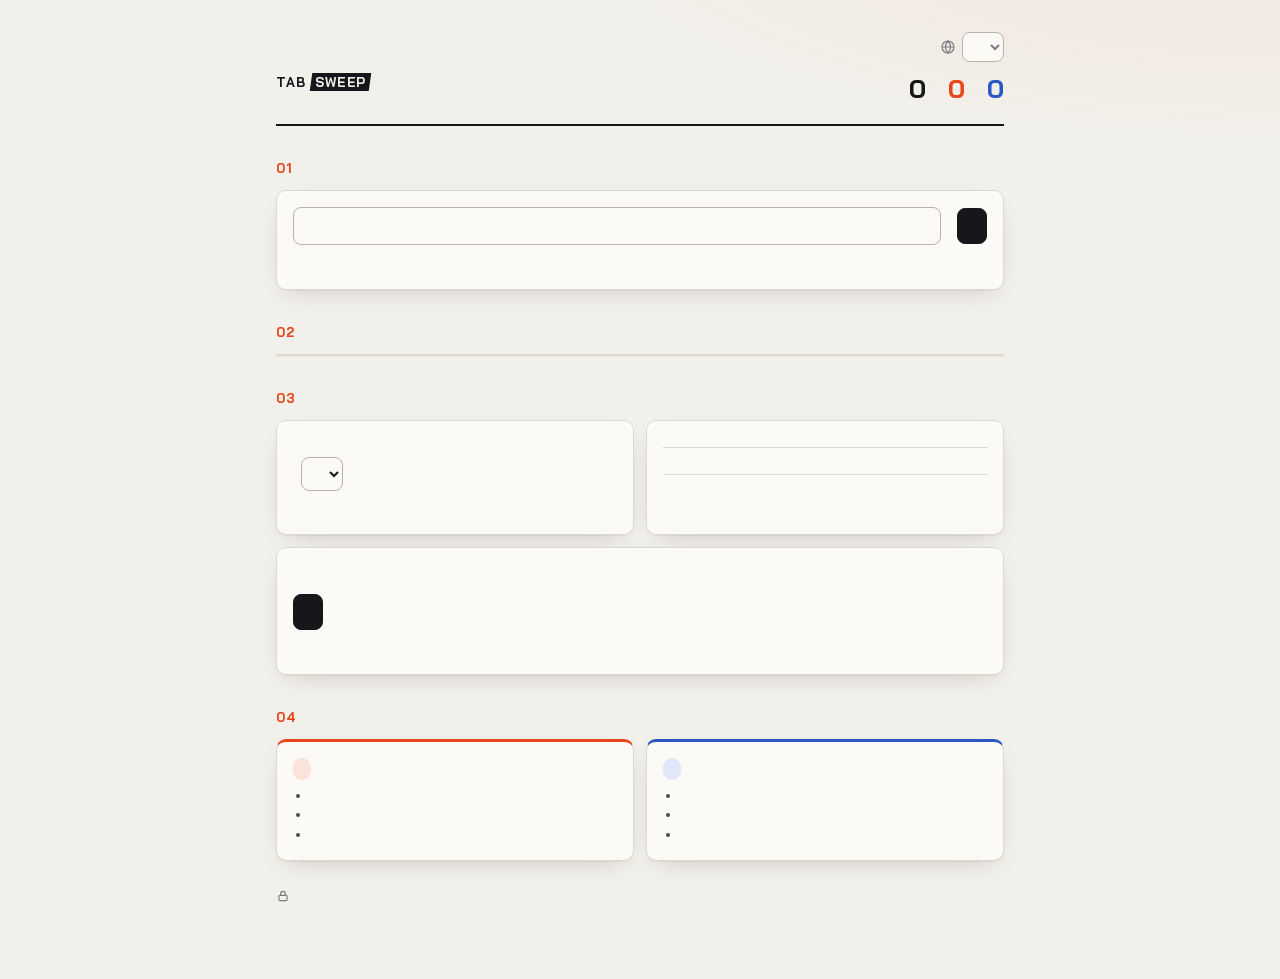
==== options.html @ 42a721d5 "TabSweep 1.2.0: site history cleaner for Microsoft Edge Deletes browser history for user-listed site" ====
<!doctype html>
<html lang="en">
<head>
  <meta charset="utf-8">
  <meta name="viewport" content="width=device-width, initial-scale=1">
  <title data-i18n="optionsTitle">TabSweep</title>
  <link rel="stylesheet" href="styles.css">
</head>
<body class="options">
  <div class="wrap">
    <header class="masthead rise">
      <div>
        <p class="wordmark"><span>Tab</span><span class="redact">Sweep</span></p>
        <h1 data-i18n="headline"></h1>
      </div>
      <div class="masthead-side">
        <label class="lang-pick">
          <svg viewBox="0 0 24 24" fill="none" stroke="currentColor" stroke-width="1.8" aria-hidden="true"><circle cx="12" cy="12" r="9"/><path d="M3 12h18M12 3c2.5 2.6 3.8 5.6 3.8 9s-1.3 6.4-3.8 9c-2.5-2.6-3.8-5.6-3.8-9S9.5 5.6 12 3z"/></svg>
          <select id="lang" class="select" data-i18n-attr="aria-label:langLabel"></select>
        </label>
        <div class="stats" data-i18n-attr="aria-label:statsLabel">
          <div class="stat"><b id="statAll">0</b><span data-i18n="statAll"></span></div>
          <div class="stat visit"><b id="statVisit">0</b><span data-i18n="statVisit"></span></div>
          <div class="stat close"><b id="statClose">0</b><span data-i18n="statClose"></span></div>
        </div>
      </div>
    </header>

    <section class="section rise">
      <h2 class="section-title"><span class="num">01</span> <span data-i18n="secAdd"></span></h2>
      <form id="addForm" class="panel add-form" novalidate>
        <div class="add-row">
          <input id="domain" class="input" spellcheck="false" autocomplete="off" aria-label="Domain" data-i18n-attr="placeholder:domainPlaceholder">
          <div id="addSeg"></div>
          <button type="submit" class="btn btn-ink" data-i18n="add"></button>
        </div>
        <div id="hint" class="hint" aria-live="polite"></div>
      </form>
    </section>

    <section class="section rise">
      <h2 class="section-title"><span class="num">02</span> <span data-i18n="secList"></span></h2>
      <div class="panel">
        <div id="toolbar" class="toolbar" hidden>
          <input id="filter" class="input" spellcheck="false" data-i18n-attr="placeholder:filterPlaceholder;aria-label:filterPlaceholder">
        </div>
        <ul id="list" class="list"></ul>
      </div>
    </section>

    <section class="section rise">
      <h2 class="section-title"><span class="num">03</span> <span data-i18n="secBehavior"></span></h2>
      <div class="settings-grid">
        <div class="panel setting">
          <h3 data-i18n="autoSweepTitle"></h3>
          <p data-i18n="autoSweepDesc"></p>
          <div class="row">
            <span data-i18n="every"></span>
            <select id="interval" class="select" data-i18n-attr="aria-label:intervalAria"></select>
          </div>
          <div id="intervalMsg" class="msg"></div>
        </div>
        <div class="panel setting">
          <h3 data-i18n="notifyTitle"></h3>
          <label class="toggle-row" for="showBadge">
            <span>
              <b data-i18n="badgeLabel"></b>
              <small data-i18n="badgeDesc"></small>
            </span>
            <span id="showBadgeSlot"></span>
          </label>
          <label class="toggle-row" for="notify">
            <span>
              <b data-i18n="popupLabel"></b>
              <small data-i18n="popupDesc"></small>
            </span>
            <span id="notifySlot"></span>
          </label>
          <div class="row">
            <button id="testNotifyBtn" class="link" type="button" data-i18n="testPopup"></button>
            <span id="notifyMsg" class="msg"></span>
          </div>
        </div>
        <div class="panel setting wide">
          <h3 data-i18n="sweepNowTitle"></h3>
          <p data-i18n="sweepNowDesc"></p>
          <div id="sweepTargets"></div>
          <div class="row">
            <button id="sweepBtn" class="btn btn-ink btn-sweep" data-i18n="sweepAllBtn"></button>
          </div>
          <div id="sweepMsg" class="msg" role="status"></div>
        </div>
      </div>
    </section>

    <section class="section rise">
      <h2 class="section-title"><span class="num">04</span> <span data-i18n="secModes"></span></h2>
      <div class="modes">
        <div class="panel mode-card">
          <h3><span class="pill visit" data-i18n="modeVisit"></span></h3>
          <ul>
            <li data-i18n="visitLi1"></li>
            <li data-i18n="visitLi2"></li>
            <li data-i18n="visitLi3"></li>
          </ul>
        </div>
        <div class="panel mode-card close">
          <h3><span class="pill close" data-i18n="modeClose"></span></h3>
          <ul>
            <li data-i18n="closeLi1"></li>
            <li data-i18n="closeLi2"></li>
            <li data-i18n="closeLi3"></li>
          </ul>
        </div>
      </div>
    </section>

    <p class="footnote">
      <svg width="14" height="14" viewBox="0 0 24 24" fill="none" stroke="currentColor" stroke-width="2" aria-hidden="true"><rect x="5" y="11" width="14" height="9" rx="2"/><path d="M8 11V8a4 4 0 0 1 8 0v3"/></svg>
      <span data-i18n="footnote"></span>
    </p>
  </div>

  <div id="toast" class="toast" role="status" aria-live="polite">
    <span id="toastText"></span>
    <button id="toastUndo" class="link" data-i18n="undo"></button>
  </div>

  <script type="module" src="options.js"></script>
</body>
</html>
---- styles.css ----
/* TabSweep — "redaction" theme
   ฟอนต์ (OFL) ฝังอยู่ใน extension: fonts/ — ไม่โหลดจากเน็ต = ไม่รั่วข้อมูลไปที่ไหน */
@import url("fonts/fonts.css");

:root {
  --paper: #f2f0ea;
  --sheet: #fbfaf6;
  --line: #dcd8cd;
  --line-strong: #b9b3a5;
  --ink: #17171b;
  --ink-2: #4a4a52;
  --ink-3: #7c7b80;
  --bar: #17171b;          /* แถบ redaction */
  --hot: #e8461b;          /* โหมดลบทันที */
  --hot-soft: #fbe3d9;
  --cool: #2b59c3;         /* โหมดปิดแท็บ */
  --cool-soft: #dfe7f8;
  --ok: #1f7a4a;
  --err: #c0331a;
  --focus: #e8461b;
  --radius: 10px;
  --shadow: 0 1px 0 rgba(0, 0, 0, 0.04), 0 8px 24px -12px rgba(30, 25, 10, 0.25);

  --f-display: "Bai Jamjuree", "Anuphan", "Leelawadee UI", "Segoe UI", sans-serif;
  --f-body: "Anuphan", "Leelawadee UI", "Segoe UI", Tahoma, sans-serif;
  --f-mono: "IBM Plex Mono", "Cascadia Mono", Consolas, "Anuphan", monospace;
  color-scheme: light dark;
}

@media (prefers-color-scheme: dark) {
  :root {
    --paper: #111114;
    --sheet: #19191d;
    --line: #2a2a30;
    --line-strong: #3d3d45;
    --ink: #ecebe6;
    --ink-2: #b4b3ae;
    --ink-3: #85848a;
    --bar: #ecebe6;
    --hot: #ff6a3d;
    --hot-soft: #3a1d14;
    --cool: #7ea2ff;
    --cool-soft: #18223d;
    --ok: #5fd394;
    --err: #ff7a5c;
    --focus: #ff6a3d;
    --shadow: 0 1px 0 rgba(255, 255, 255, 0.03), 0 10px 30px -14px rgba(0, 0, 0, 0.7);
  }
}

* { box-sizing: border-box; }

html { background: var(--paper); }

body {
  margin: 0;
  color: var(--ink);
  font: 14px/1.55 var(--f-body);
  background:
    radial-gradient(1200px 400px at 100% -10%, color-mix(in srgb, var(--hot) 7%, transparent), transparent 60%),
    var(--paper);
  -webkit-font-smoothing: antialiased;
}

/* ---------- primitives ---------- */

button, input, select { font: inherit; color: inherit; }

:focus-visible { outline: 2px solid var(--focus); outline-offset: 2px; }

.btn {
  display: inline-flex;
  align-items: center;
  justify-content: center;
  gap: 8px;
  height: 36px;
  padding: 0 14px;
  border: 1px solid var(--line-strong);
  border-radius: 8px;
  background: var(--sheet);
  cursor: pointer;
  font-weight: 600;
  transition: background 0.15s, border-color 0.15s, transform 0.08s;
  white-space: nowrap;
}
.btn:hover { border-color: var(--ink-3); }
.btn:active { transform: translateY(1px); }
.btn:disabled { opacity: 0.55; cursor: default; transform: none; }

.btn-ink { background: var(--ink); color: var(--paper); border-color: var(--ink); }
.btn-ink:hover { background: color-mix(in srgb, var(--ink) 85%, var(--hot)); border-color: transparent; }

.btn-ghost { background: transparent; border-color: transparent; color: var(--ink-2); }
.btn-ghost:hover { background: color-mix(in srgb, var(--ink) 6%, transparent); border-color: transparent; }

.btn-icon { width: 32px; height: 32px; padding: 0; }
.btn-icon svg { width: 18px; height: 18px; }

.input {
  height: 38px;
  width: 100%;
  min-width: 0;
  padding: 0 12px;
  border: 1px solid var(--line-strong);
  border-radius: 8px;
  background: var(--sheet);
  font-family: var(--f-mono);
  font-size: 13.5px;
}
.input::placeholder { color: var(--ink-3); font-family: var(--f-body); }

.select {
  height: 34px;
  padding: 0 10px;
  border: 1px solid var(--line-strong);
  border-radius: 8px;
  background: var(--sheet);
}

/* ---------- wordmark: ชื่อที่โดนขีด redaction ---------- */

.wordmark {
  font-family: var(--f-display);
  font-weight: 700;
  letter-spacing: 0.06em;
  text-transform: uppercase;
  font-size: 13px;
  display: inline-flex;
  align-items: center;
  gap: 6px;
  margin: 0;
}
.wordmark .redact {
  position: relative;
  color: var(--paper);
  padding: 0 4px;
}
.wordmark .redact::before {
  content: "";
  position: absolute;
  inset: 1px 0;
  background: var(--bar);
  transform: skewX(-8deg);
  z-index: -1;
}
.wordmark { position: relative; z-index: 0; }

/* ---------- segmented control (radio) ---------- */

.seg {
  display: inline-grid;
  grid-auto-flow: column;
  grid-auto-columns: 1fr;
  padding: 3px;
  margin: 0;
  border: 1px solid var(--line-strong);
  border-radius: 9px;
  background: var(--paper);
  min-width: 0;
}
.seg input { position: absolute; opacity: 0; pointer-events: none; }
.seg label {
  display: flex;
  align-items: center;
  justify-content: center;
  gap: 6px;
  padding: 5px 10px;
  border-radius: 6px;
  font-size: 12.5px;
  font-weight: 600;
  color: var(--ink-3);
  cursor: pointer;
  white-space: nowrap;
  transition: background 0.15s, color 0.15s;
}
.seg label:hover { color: var(--ink); }
.seg input:focus-visible + label { outline: 2px solid var(--focus); outline-offset: 1px; }
.seg input[value="visit"]:checked + label { background: var(--hot-soft); color: var(--hot); }
.seg input[value="close"]:checked + label { background: var(--cool-soft); color: var(--cool); }
.seg .dot { width: 7px; height: 7px; border-radius: 50%; background: currentColor; flex: none; }
.seg input[value="close"] + label .dot { border-radius: 2px; }

/* ---------- misc ---------- */

.mono { font-family: var(--f-mono); }
.muted { color: var(--ink-3); }
.msg { min-height: 1.4em; font-size: 12.5px; color: var(--ink-2); }
.msg.ok { color: var(--ok); }
.msg.err { color: var(--err); }

.pill {
  display: inline-flex;
  align-items: center;
  gap: 6px;
  height: 22px;
  padding: 0 9px;
  border-radius: 999px;
  font-size: 11.5px;
  font-weight: 700;
  letter-spacing: 0.02em;
  background: color-mix(in srgb, var(--ink) 7%, transparent);
  color: var(--ink-2);
}
.pill.visit { background: var(--hot-soft); color: var(--hot); }
.pill.close { background: var(--cool-soft); color: var(--cool); }

.monogram {
  flex: none;
  display: grid;
  place-items: center;
  width: 36px;
  height: 36px;
  border-radius: 9px;
  background: var(--ink);
  color: var(--paper);
  font-family: var(--f-display);
  font-weight: 700;
  font-size: 16px;
  text-transform: uppercase;
}
.monogram.visit { background: var(--hot); color: #fff; }
.monogram.close { background: var(--cool); color: #fff; }

/* ปุ่มลบ: แถบดำวิ่งทับข้อความตอนกำลังลบ */
.btn-sweep { position: relative; overflow: hidden; isolation: isolate; }
.btn-sweep::after {
  content: "";
  position: absolute;
  inset: 0;
  background: var(--hot);
  transform: scaleX(0);
  transform-origin: left;
  z-index: -1;
}
.btn-sweep.running:disabled { opacity: 1; cursor: progress; }
.btn-sweep.running::after { animation: redact 1.1s cubic-bezier(0.65, 0, 0.35, 1) infinite; }

@keyframes redact {
  0% { transform: scaleX(0); transform-origin: left; }
  50% { transform: scaleX(1); transform-origin: left; }
  50.01% { transform-origin: right; }
  100% { transform: scaleX(0); transform-origin: right; }
}

@keyframes rise {
  from { opacity: 0; transform: translateY(6px); }
  to { opacity: 1; transform: none; }
}
.rise { animation: rise 0.35s cubic-bezier(0.2, 0.7, 0.2, 1) both; }
.rise:nth-child(2) { animation-delay: 0.04s; }
.rise:nth-child(3) { animation-delay: 0.08s; }
.rise:nth-child(4) { animation-delay: 0.12s; }
.rise:nth-child(5) { animation-delay: 0.16s; }

@media (prefers-reduced-motion: reduce) {
  *, *::before, *::after { animation: none !important; transition: none !important; }
}

/* =================================================================
   POPUP
   ================================================================= */

body.popup { width: 340px; }
.popup header {
  display: flex;
  align-items: center;
  justify-content: space-between;
  padding: 12px 12px 10px 16px;
  border-bottom: 1px solid var(--line);
}

.popup main { padding: 14px 16px 16px; display: grid; gap: 14px; }

.site-card {
  background: var(--sheet);
  border: 1px solid var(--line);
  border-radius: var(--radius);
  box-shadow: var(--shadow);
  padding: 14px;
  display: grid;
  gap: 12px;
}
.site-head { display: flex; align-items: center; gap: 12px; min-width: 0; }
.site-head .info { min-width: 0; flex: 1; display: grid; gap: 3px; }
.site-domain {
  font-family: var(--f-mono);
  font-size: 14.5px;
  font-weight: 600;
  overflow: hidden;
  text-overflow: ellipsis;
  white-space: nowrap;
}
.site-card .seg { width: 100%; }
.site-actions { display: flex; gap: 8px; }
.site-actions .input { flex: 1; }
.site-foot { display: flex; justify-content: space-between; align-items: center; }

.popup .btn-sweep { width: 100%; height: 42px; }
.popup .msg:empty { display: none; }
/* แบนเนอร์ "ลบแล้ว" */
.banner {
  position: relative;
  overflow: hidden;
  display: grid;
  justify-items: center;
  gap: 6px;
  padding: 18px 14px 16px;
  border-radius: var(--radius);
  background: var(--sheet);
  border: 1px solid var(--line);
  box-shadow: var(--shadow);
  text-align: center;
}
.banner[hidden] { display: none; }
body.announce #siteCard,
body.announce .sweep-box { display: none; }
.banner .chips { justify-content: center; margin-top: 4px; }
.banner-check {
  display: grid;
  place-items: center;
  width: 52px;
  height: 52px;
  border-radius: 50%;
  background: var(--hot);
  box-shadow: 0 6px 18px -6px color-mix(in srgb, var(--hot) 70%, transparent);
  margin-bottom: 4px;
}
.banner-check svg {
  width: 28px;
  height: 28px;
  fill: none;
  stroke: #fff;
  stroke-width: 2.6;
  stroke-linecap: round;
  stroke-linejoin: round;
  stroke-dasharray: 24;
  stroke-dashoffset: 0;
}
.banner-title { font-family: var(--f-display); font-weight: 700; font-size: 18px; line-height: 1.2; }
.banner-sub { font-size: 12.5px; color: var(--ink-3); }
.banner-bar {
  position: absolute;
  left: 0;
  bottom: 0;
  height: 3px;
  width: 100%;
  background: var(--hot);
  transform-origin: left;
  animation: shrink linear forwards;
}
.banner.pop { animation: pop 0.32s cubic-bezier(0.2, 0.9, 0.3, 1.3) both; }
.banner.pop .banner-check svg { animation: draw 0.4s 0.12s ease-out both; }

@keyframes pop { from { opacity: 0; transform: translateY(-6px) scale(0.97); } to { opacity: 1; transform: none; } }
@keyframes draw { from { stroke-dashoffset: 24; } to { stroke-dashoffset: 0; } }
@keyframes shrink { from { transform: scaleX(1); } to { transform: scaleX(0); } }

.sweep-box { display: grid; gap: 8px; }
.sweep-label { font-size: 12px; }
.sweep-box .msg { text-align: center; }

.popup footer {
  display: flex;
  justify-content: space-between;
  align-items: center;
  padding: 10px 16px;
  border-top: 1px solid var(--line);
  font-size: 12.5px;
  color: var(--ink-3);
}
.popup footer b { color: var(--ink); font-family: var(--f-display); font-size: 14px; }

.link {
  background: none;
  border: 0;
  padding: 0;
  color: var(--ink);
  font-weight: 600;
  cursor: pointer;
  text-decoration: underline;
  text-decoration-color: var(--hot);
  text-decoration-thickness: 2px;
  text-underline-offset: 3px;
}
.link.danger { color: var(--err); text-decoration-color: currentColor; }

/* =================================================================
   OPTIONS
   ================================================================= */

body.options { min-height: 100vh; }
.options .wrap { max-width: 760px; margin: 0 auto; padding: 32px 16px 64px; }

.masthead {
  display: flex;
  justify-content: space-between;
  align-items: flex-end;
  gap: 16px;
  flex-wrap: wrap;
  padding-bottom: 20px;
  border-bottom: 2px solid var(--ink);
}
.masthead h1 {
  margin: 10px 0 0;
  font-family: var(--f-display);
  font-weight: 700;
  font-size: clamp(26px, 5vw, 36px);
  line-height: 1.1;
  letter-spacing: -0.01em;
}
.masthead-side { display: grid; justify-items: end; gap: 14px; }
.lang-pick { display: inline-flex; align-items: center; gap: 6px; color: var(--ink-3); }
.lang-pick svg { width: 16px; height: 16px; }
.lang-pick .select { height: 30px; font-size: 12.5px; }
.stats { display: flex; gap: 22px; }
.stat { display: grid; gap: 2px; text-align: right; }
.stat b { font-family: var(--f-display); font-size: 26px; line-height: 1; font-variant-numeric: tabular-nums; }
.stat span { font-size: 11.5px; color: var(--ink-3); }
.stat.visit b { color: var(--hot); }
.stat.close b { color: var(--cool); }

.section { margin-top: 32px; }
.section-title {
  display: flex;
  align-items: baseline;
  gap: 10px;
  margin: 0 0 12px;
  font-family: var(--f-display);
  font-size: 13px;
  font-weight: 700;
  letter-spacing: 0.08em;
  text-transform: uppercase;
  color: var(--ink-2);
}
.section-title .num { color: var(--hot); font-variant-numeric: tabular-nums; }

.panel {
  background: var(--sheet);
  border: 1px solid var(--line);
  border-radius: var(--radius);
  box-shadow: var(--shadow);
}

.add-form { padding: 16px; display: grid; gap: 10px; }
.add-row { display: grid; grid-template-columns: 1fr auto auto; gap: 8px; align-items: center; }
.hint { font-size: 12.5px; color: var(--ink-3); min-height: 1.4em; }
.hint code { font-family: var(--f-mono); color: var(--ink); background: color-mix(in srgb, var(--ink) 6%, transparent); padding: 1px 5px; border-radius: 4px; }
.hint.err { color: var(--err); }

.list { list-style: none; margin: 0; padding: 0; }
.item {
  display: grid;
  grid-template-columns: auto 1fr auto auto;
  gap: 12px;
  align-items: center;
  padding: 12px 14px;
  border-bottom: 1px solid var(--line);
}
.item:last-child { border-bottom: 0; }
.item .info { min-width: 0; display: grid; gap: 1px; }
.item .domain { font-family: var(--f-mono); font-weight: 600; overflow-wrap: anywhere; }
.item .sub { font-size: 11.5px; color: var(--ink-3); font-family: var(--f-mono); }

.empty { padding: 36px 16px; text-align: center; color: var(--ink-3); }
.empty .bars { display: grid; gap: 6px; justify-items: center; margin-bottom: 14px; }
.empty .bars i { display: block; height: 9px; border-radius: 2px; background: var(--line-strong); }

.toolbar { padding: 12px 14px; border-bottom: 1px solid var(--line); }
.toolbar .input { height: 34px; }

.settings-grid { display: grid; grid-template-columns: 1fr 1fr; gap: 12px; }
.setting { padding: 16px; display: grid; gap: 10px; align-content: start; }
.setting h3 { margin: 0; font-size: 14px; }
.setting p { margin: 0; font-size: 12.5px; color: var(--ink-3); }
.setting .row { display: flex; gap: 8px; align-items: center; flex-wrap: wrap; }

.setting.wide { grid-column: 1 / -1; }

/* chips: รายชื่อเว็บที่จะถูกลบ */
.chips { display: flex; flex-wrap: wrap; gap: 6px; }
.chip {
  display: inline-flex;
  align-items: center;
  gap: 6px;
  height: 26px;
  padding: 0 10px;
  border-radius: 999px;
  font-family: var(--f-mono);
  font-size: 12px;
  font-weight: 600;
  background: var(--hot-soft);
  color: var(--hot);
  max-width: 100%;
  overflow: hidden;
  text-overflow: ellipsis;
  white-space: nowrap;
}
.chip.close { background: var(--cool-soft); color: var(--cool); }
.chip.more { background: color-mix(in srgb, var(--ink) 8%, transparent); color: var(--ink-2); }
.chip .dot { width: 6px; height: 6px; border-radius: 50%; background: currentColor; flex: none; }
.chip.close .dot { border-radius: 1.5px; }

/* switch */
.toggle-row {
  display: flex;
  justify-content: space-between;
  align-items: center;
  gap: 12px;
  padding: 8px 0;
  border-top: 1px solid var(--line);
  cursor: pointer;
}
.toggle-row b { display: block; font-size: 13px; }
.toggle-row small { display: block; font-size: 12px; color: var(--ink-3); }
.switch {
  appearance: none;
  flex: none;
  position: relative;
  width: 38px;
  height: 22px;
  margin: 0;
  border-radius: 999px;
  background: var(--line-strong);
  cursor: pointer;
  transition: background 0.15s;
}
.switch::after {
  content: "";
  position: absolute;
  top: 3px;
  left: 3px;
  width: 16px;
  height: 16px;
  border-radius: 50%;
  background: #fff;
  box-shadow: 0 1px 2px rgba(0, 0, 0, 0.3);
  transition: transform 0.15s;
}
.switch:checked { background: var(--hot); }
.switch:checked::after { transform: translateX(16px); }

.modes { display: grid; grid-template-columns: 1fr 1fr; gap: 12px; }
.mode-card { padding: 16px; border-top: 3px solid var(--hot); display: grid; gap: 6px; align-content: start; }
.mode-card.close { border-top-color: var(--cool); }
.mode-card h3 { margin: 0; font-size: 14px; display: flex; align-items: center; gap: 8px; }
.mode-card ul { margin: 0; padding-left: 18px; font-size: 12.5px; color: var(--ink-2); }

.footnote { margin-top: 28px; font-size: 12px; color: var(--ink-3); display: flex; gap: 8px; align-items: center; }

.toast {
  position: fixed;
  left: 50%;
  bottom: 20px;
  transform: translate(-50%, 20px);
  opacity: 0;
  pointer-events: none;
  display: flex;
  align-items: center;
  gap: 14px;
  padding: 10px 12px 10px 16px;
  border-radius: 10px;
  background: var(--ink);
  color: var(--paper);
  box-shadow: 0 12px 30px -10px rgba(0, 0, 0, 0.5);
  transition: opacity 0.2s, transform 0.2s;
  max-width: calc(100vw - 32px);
  font-size: 13px;
}
.toast.show { opacity: 1; transform: translate(-50%, 0); pointer-events: auto; }
.toast .link { color: var(--paper); }

@media (max-width: 600px) {
  .add-row { grid-template-columns: 1fr; }
  .add-row .seg { width: 100%; }
  .item { grid-template-columns: auto 1fr auto; }
  .item .seg { grid-column: 1 / -1; grid-row: 2; width: 100%; }
  .item .remove { grid-column: 3; grid-row: 1; }
  .settings-grid, .modes { grid-template-columns: 1fr; }
  .stats { gap: 16px; }
  .stat { text-align: left; }
  .masthead-side { justify-items: start; }
}

@media (prefers-color-scheme: dark) {
  .monogram.visit, .monogram.close { color: #111114; }
}
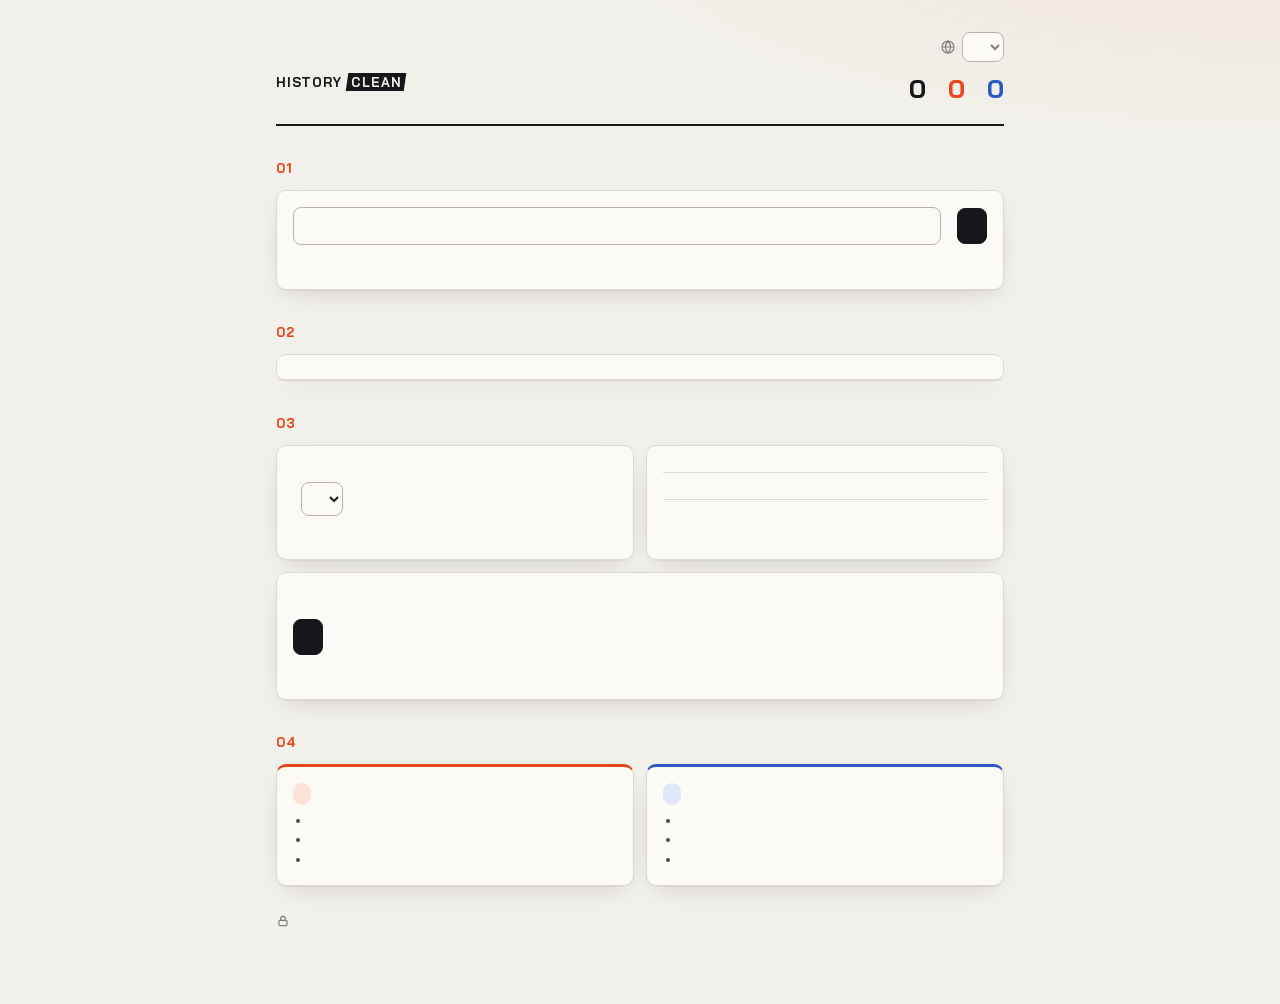
==== commit d9bd38b6: "Release 1.3.0: rename to History Clean and add Hide site names - Rename TabSweep to "History Clean: " ====
--- a/options.html
+++ b/options.html
@@ -3,14 +3,14 @@
 <head>
   <meta charset="utf-8">
   <meta name="viewport" content="width=device-width, initial-scale=1">
-  <title data-i18n="optionsTitle">TabSweep</title>
+  <title data-i18n="optionsTitle">History Clean</title>
   <link rel="stylesheet" href="styles.css">
 </head>
 <body class="options">
   <div class="wrap">
     <header class="masthead rise">
       <div>
-        <p class="wordmark"><span>Tab</span><span class="redact">Sweep</span></p>
+        <p class="wordmark"><span>History</span><span class="redact">Clean</span></p>
         <h1 data-i18n="headline"></h1>
       </div>
       <div class="masthead-side">
@@ -41,6 +41,16 @@
     <section class="section rise">
       <h2 class="section-title"><span class="num">02</span> <span data-i18n="secList"></span></h2>
       <div class="panel">
+        <div class="privacy-bar">
+          <label class="toggle-row" for="hideNames">
+            <span>
+              <b data-i18n="hideNamesLabel"></b>
+              <small data-i18n="hideNamesDesc"></small>
+            </span>
+            <span id="hideNamesSlot"></span>
+          </label>
+          <span id="eyeSlot"></span>
+        </div>
         <div id="toolbar" class="toolbar" hidden>
           <input id="filter" class="input" spellcheck="false" data-i18n-attr="placeholder:filterPlaceholder;aria-label:filterPlaceholder">
         </div>
--- a/styles.css
+++ b/styles.css
@@ -1,4 +1,4 @@
-/* TabSweep — "redaction" theme
+/* History Clean — "redaction" theme
    ฟอนต์ (OFL) ฝังอยู่ใน extension: fonts/ — ไม่โหลดจากเน็ต = ไม่รั่วข้อมูลไปที่ไหน */
 @import url("fonts/fonts.css");
 
@@ -461,6 +461,20 @@
 .item .domain { font-family: var(--f-mono); font-weight: 600; overflow-wrap: anywhere; }
 .item .sub { font-size: 11.5px; color: var(--ink-3); font-family: var(--f-mono); }
 
+/* ซ่อนชื่อเว็บ */
+.privacy-bar {
+  display: flex;
+  align-items: center;
+  gap: 10px;
+  padding: 4px 14px;
+  border-bottom: 1px solid var(--line);
+}
+.privacy-bar .toggle-row { flex: 1; border-top: 0; }
+.masked .domain, .masked .sub, .site-domain.masked, .chip.masked { letter-spacing: 0.12em; }
+.masked .domain, .site-domain.masked { color: var(--ink-3); }
+.popup header .eye { margin-left: auto; }
+.btn[hidden] { display: none; }
+
 .empty { padding: 36px 16px; text-align: center; color: var(--ink-3); }
 .empty .bars { display: grid; gap: 6px; justify-items: center; margin-bottom: 14px; }
 .empty .bars i { display: block; height: 9px; border-radius: 2px; background: var(--line-strong); }
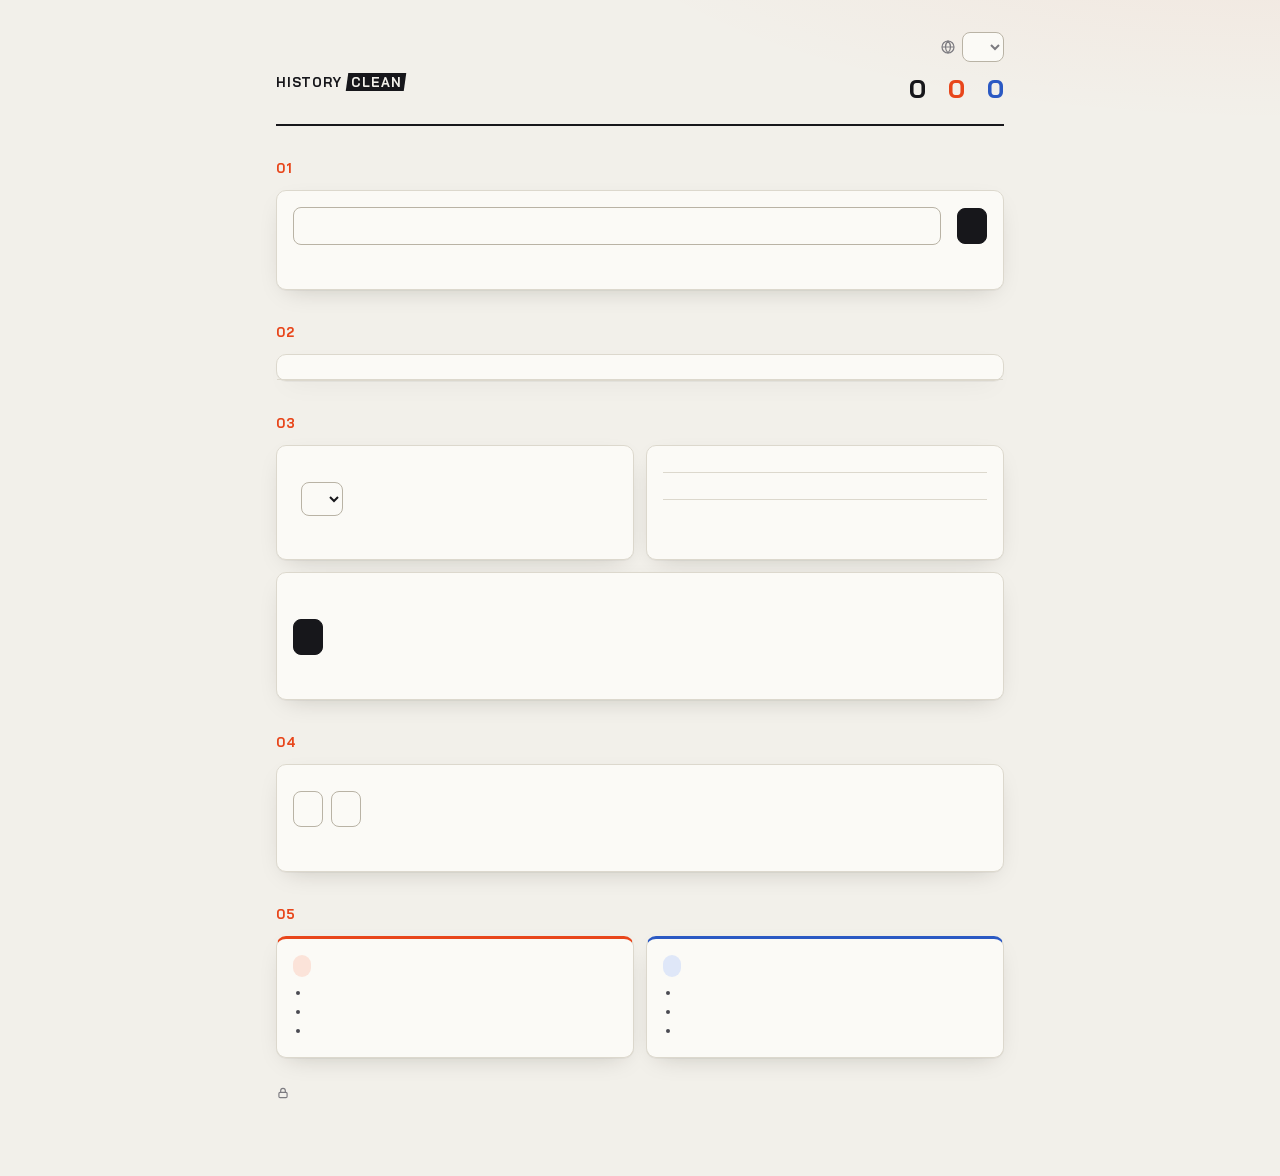
==== commit 9110783b: "Add backup export/import and a stricter CSP - New "Backup" section in options: export the site list " ====
--- a/options.html
+++ b/options.html
@@ -104,7 +104,44 @@
     </section>
 
     <section class="section rise">
-      <h2 class="section-title"><span class="num">04</span> <span data-i18n="secModes"></span></h2>
+      <h2 class="section-title"><span class="num">04</span> <span data-i18n="secBackup"></span></h2>
+      <div class="panel setting backup">
+        <p data-i18n="backupDesc"></p>
+        <div class="row">
+          <button id="exportBtn" class="btn" type="button" data-i18n="exportBtn"></button>
+          <button id="importBtn" class="btn" type="button" data-i18n="importBtn"></button>
+          <input id="importFile" type="file" accept=".json,application/json" hidden>
+        </div>
+        <div id="backupMsg" class="msg" role="status"></div>
+        <div id="importPreview" class="import-preview" role="region" data-i18n-attr="aria-label:importPreviewLabel" tabindex="-1" hidden>
+          <p id="importFileInfo" class="import-file"></p>
+          <fieldset class="seg import-mode" data-i18n-attr="aria-label:importModeLabel">
+            <input type="radio" name="importMode" id="importMerge" value="merge" checked>
+            <label for="importMerge"><span class="dot"></span><span data-i18n="importModeMerge"></span></label>
+            <input type="radio" name="importMode" id="importReplace" value="replace">
+            <label for="importReplace"><span class="dot"></span><span data-i18n="importModeReplace"></span></label>
+          </fieldset>
+          <p id="importSummary"></p>
+          <div id="importAdded"></div>
+          <p id="importSkipped" class="muted" hidden></p>
+          <div id="importWarn" class="import-warn" hidden>
+            <p id="importWarnText"></p>
+            <div id="importWarnSites"></div>
+          </div>
+          <label id="importSettingsRow" class="check-row" hidden>
+            <input id="importSettings" type="checkbox" checked>
+            <span data-i18n="importWithSettings"></span>
+          </label>
+          <div class="row">
+            <button id="importConfirm" class="btn btn-ink" type="button" data-i18n="importConfirm"></button>
+            <button id="importCancel" class="btn btn-ghost" type="button" data-i18n="cancel"></button>
+          </div>
+        </div>
+      </div>
+    </section>
+
+    <section class="section rise">
+      <h2 class="section-title"><span class="num">05</span> <span data-i18n="secModes"></span></h2>
       <div class="modes">
         <div class="panel mode-card">
           <h3><span class="pill visit" data-i18n="modeVisit"></span></h3>
--- a/styles.css
+++ b/styles.css
@@ -490,6 +490,19 @@
 
 .setting.wide { grid-column: 1 / -1; }
 
+/* สำรอง / นำเข้า */
+.import-preview { display: grid; gap: 10px; padding-top: 12px; border-top: 1px solid var(--line); }
+.import-preview[hidden], .import-warn[hidden], .check-row[hidden], .setting p[hidden] { display: none; }
+.import-preview:focus { outline: none; }
+.setting .import-file { font-family: var(--f-mono); font-size: 12px; overflow-wrap: anywhere; }
+.setting #importSummary { color: var(--ink); }
+.import-mode { justify-self: start; }
+.import-mode input:checked + label { background: color-mix(in srgb, var(--ink) 8%, transparent); color: var(--ink); }
+.import-mode input[value="replace"]:checked + label { background: var(--hot-soft); color: var(--hot); }
+.import-warn { display: grid; gap: 8px; padding: 10px 12px; border-radius: 8px; background: var(--hot-soft); }
+.setting .import-warn p { color: var(--hot); font-weight: 600; }
+.check-row { display: flex; gap: 8px; align-items: center; font-size: 12.5px; color: var(--ink-2); cursor: pointer; }
+
 /* chips: รายชื่อเว็บที่จะถูกลบ */
 .chips { display: flex; flex-wrap: wrap; gap: 6px; }
 .chip {
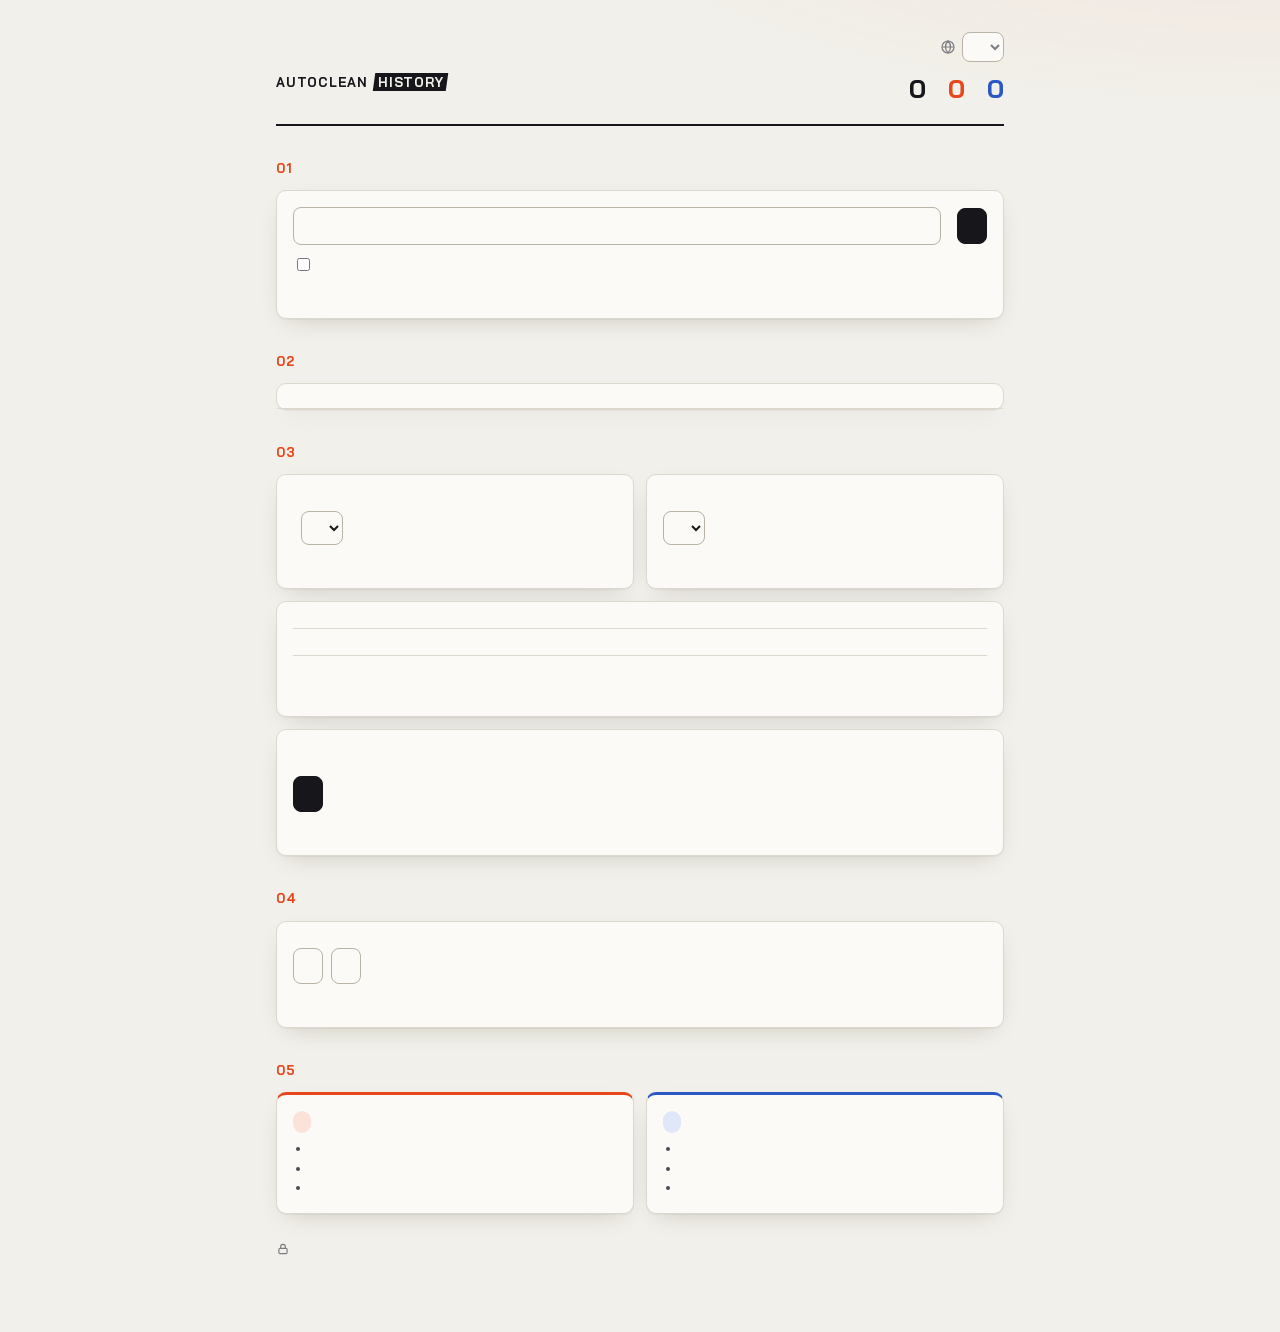
==== commit d6a5d3a5: "Release 1.4.0: AutoClean History, per-site cookies, scheduled clean - Rename to "AutoClean History: " ====
--- a/options.html
+++ b/options.html
@@ -3,14 +3,14 @@
 <head>
   <meta charset="utf-8">
   <meta name="viewport" content="width=device-width, initial-scale=1">
-  <title data-i18n="optionsTitle">History Clean</title>
+  <title data-i18n="optionsTitle">AutoClean History</title>
   <link rel="stylesheet" href="styles.css">
 </head>
 <body class="options">
   <div class="wrap">
     <header class="masthead rise">
       <div>
-        <p class="wordmark"><span>History</span><span class="redact">Clean</span></p>
+        <p class="wordmark"><span>AutoClean</span><span class="redact">History</span></p>
         <h1 data-i18n="headline"></h1>
       </div>
       <div class="masthead-side">
@@ -26,6 +26,20 @@
       </div>
     </header>
 
+    <section id="welcome" class="panel welcome rise" data-i18n-attr="aria-label:welcomeTitle" hidden>
+      <h2 data-i18n="welcomeTitle"></h2>
+      <p data-i18n="welcomeDesc"></p>
+      <ol>
+        <li data-i18n="welcomeStep1"></li>
+        <li data-i18n="welcomeStep2"></li>
+        <li data-i18n="welcomeStep3"></li>
+      </ol>
+      <div class="row">
+        <button id="welcomeAdd" class="btn btn-ink" type="button" data-i18n="welcomeAdd"></button>
+        <button id="welcomeDone" class="btn btn-ghost" type="button" data-i18n="welcomeDone"></button>
+      </div>
+    </section>
+
     <section class="section rise">
       <h2 class="section-title"><span class="num">01</span> <span data-i18n="secAdd"></span></h2>
       <form id="addForm" class="panel add-form" novalidate>
@@ -34,6 +48,10 @@
           <div id="addSeg"></div>
           <button type="submit" class="btn btn-ink" data-i18n="add"></button>
         </div>
+        <label class="check-row" data-i18n-attr="title:dataTitle">
+          <input id="addData" type="checkbox">
+          <span data-i18n="addDataLabel"></span>
+        </label>
         <div id="hint" class="hint" aria-live="polite"></div>
       </form>
     </section>
@@ -71,6 +89,15 @@
           <div id="intervalMsg" class="msg"></div>
         </div>
         <div class="panel setting">
+          <h3 data-i18n="scheduleTitle"></h3>
+          <p data-i18n="scheduleDesc"></p>
+          <div class="row">
+            <select id="schedule" class="select" data-i18n-attr="aria-label:scheduleAria"></select>
+            <span id="scheduleNext" class="muted"></span>
+          </div>
+          <div id="scheduleMsg" class="msg"></div>
+        </div>
+        <div class="panel setting wide">
           <h3 data-i18n="notifyTitle"></h3>
           <label class="toggle-row" for="showBadge">
             <span>
--- a/styles.css
+++ b/styles.css
@@ -1,4 +1,4 @@
-/* History Clean — "redaction" theme
+/* AutoClean History — "redaction" theme
    ฟอนต์ (OFL) ฝังอยู่ใน extension: fonts/ — ไม่โหลดจากเน็ต = ไม่รั่วข้อมูลไปที่ไหน */
 @import url("fonts/fonts.css");
 
@@ -565,6 +565,24 @@
 }
 .switch:checked { background: var(--hot); }
 .switch:checked::after { transform: translateX(16px); }
+.switch:focus-visible { outline: 2px solid var(--focus); outline-offset: 2px; }
+
+/* "+ cookies" ต่อเว็บ */
+.switch-sm { width: 28px; height: 16px; }
+.switch-sm::after { top: 2px; left: 2px; width: 12px; height: 12px; }
+.switch-sm:checked::after { transform: translateX(12px); }
+.data-switch { display: inline-flex; align-items: center; gap: 6px; margin-top: 4px; font-size: 11.5px; color: var(--ink-3); cursor: pointer; justify-self: start; }
+.data-switch:has(:checked) { color: var(--hot); }
+.chip.data { box-shadow: inset 0 0 0 1px currentColor; }
+
+/* หน้าต้อนรับ */
+.welcome { padding: 20px; margin: 24px 0 28px; display: grid; gap: 10px; border-top: 3px solid var(--hot); }
+.welcome[hidden] { display: none; }
+.welcome h2 { margin: 0; font-family: var(--f-display); font-size: 20px; }
+.welcome p { margin: 0; color: var(--ink-2); }
+.welcome ol { margin: 0; padding-left: 20px; display: grid; gap: 6px; color: var(--ink-2); }
+.welcome .row { display: flex; gap: 8px; flex-wrap: wrap; margin-top: 4px; }
+.add-form .check-row input { accent-color: var(--hot); }
 
 .modes { display: grid; grid-template-columns: 1fr 1fr; gap: 12px; }
 .mode-card { padding: 16px; border-top: 3px solid var(--hot); display: grid; gap: 6px; align-content: start; }
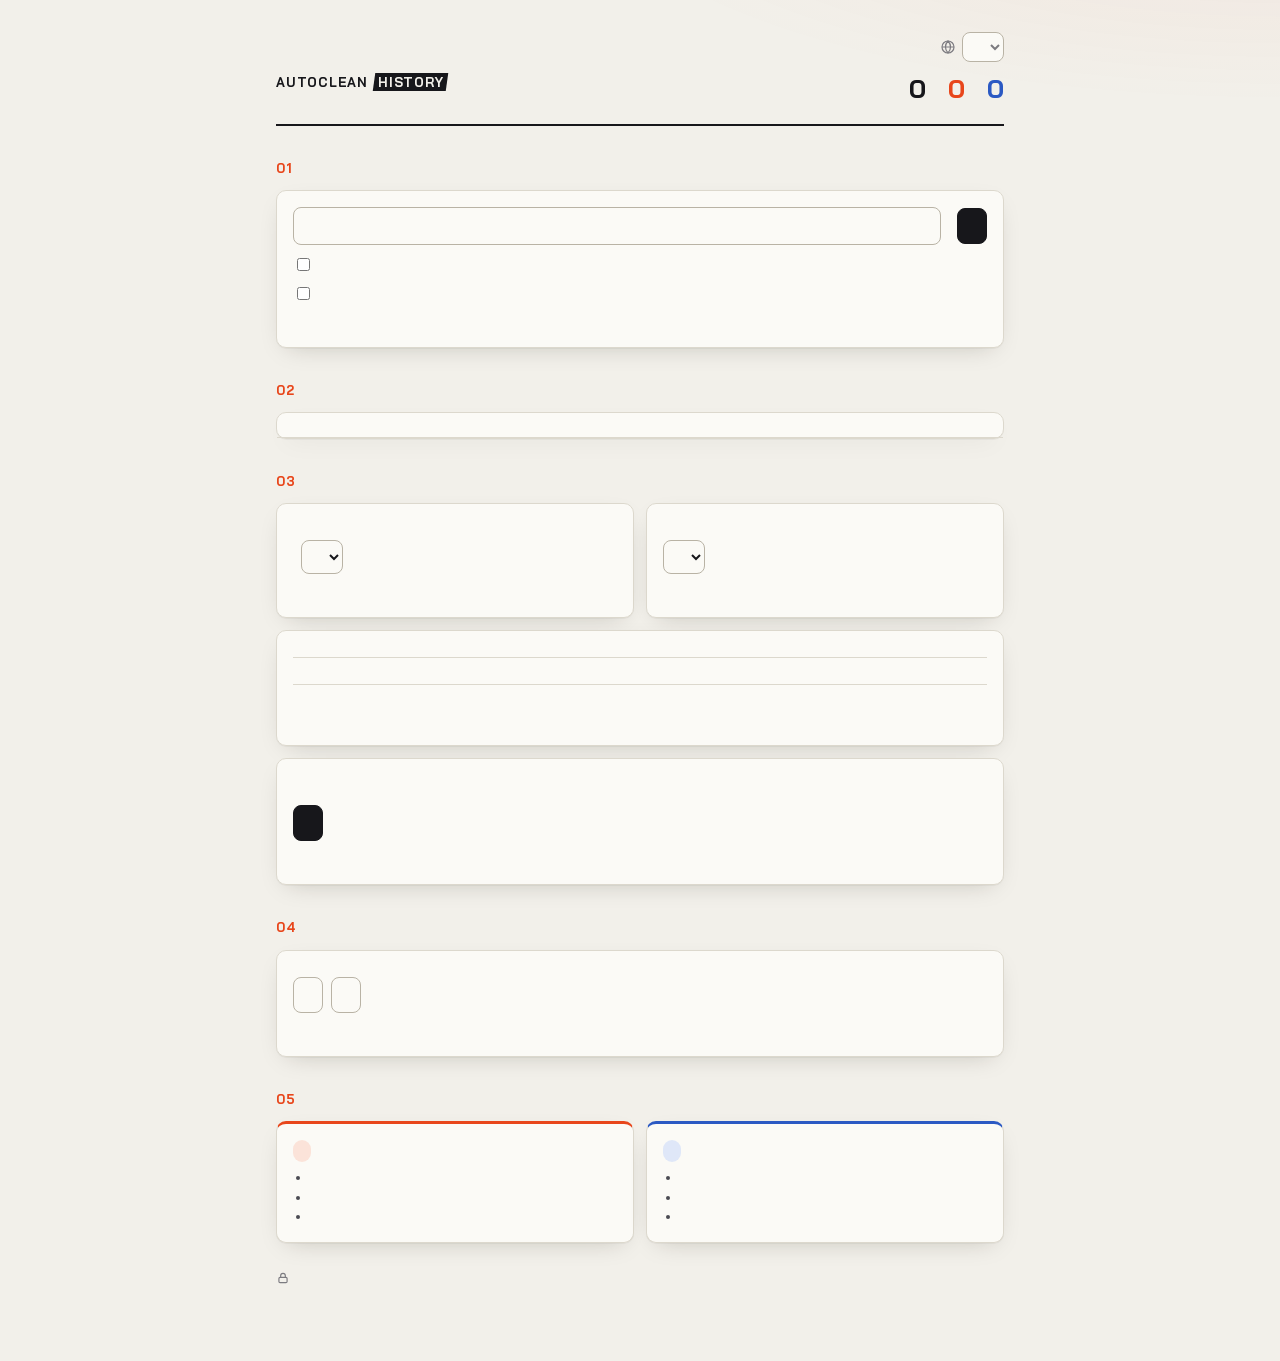
==== commit 13298426: "Hide sites per site, optional password, tighter copy - Hide a single site with the new Hide switch, " ====
--- a/options.html
+++ b/options.html
@@ -52,6 +52,10 @@
           <input id="addData" type="checkbox">
           <span data-i18n="addDataLabel"></span>
         </label>
+        <label class="check-row" data-i18n-attr="title:hideTitle">
+          <input id="addHidden" type="checkbox">
+          <span data-i18n="addHiddenLabel"></span>
+        </label>
         <div id="hint" class="hint" aria-live="polite"></div>
       </form>
     </section>
@@ -68,6 +72,13 @@
             <span id="hideNamesSlot"></span>
           </label>
           <span id="eyeSlot"></span>
+        </div>
+        <div id="lockRow" class="lock-row" hidden>
+          <svg width="14" height="14" viewBox="0 0 24 24" fill="none" stroke="currentColor" stroke-width="2" aria-hidden="true"><rect x="5" y="11" width="14" height="9" rx="2"/><path d="M8 11V8a4 4 0 0 1 8 0v3"/></svg>
+          <span id="lockStatus" class="muted"></span>
+          <button id="lockSet" class="link" type="button"></button>
+          <button id="lockRemove" class="link" type="button" data-i18n="lockRemove" hidden></button>
+          <button id="lockForgot" class="link" type="button" data-i18n="lockForgot"></button>
         </div>
         <div id="toolbar" class="toolbar" hidden>
           <input id="filter" class="input" spellcheck="false" data-i18n-attr="placeholder:filterPlaceholder;aria-label:filterPlaceholder">
--- a/styles.css
+++ b/styles.css
@@ -571,8 +571,31 @@
 .switch-sm { width: 28px; height: 16px; }
 .switch-sm::after { top: 2px; left: 2px; width: 12px; height: 12px; }
 .switch-sm:checked::after { transform: translateX(12px); }
-.data-switch { display: inline-flex; align-items: center; gap: 6px; margin-top: 4px; font-size: 11.5px; color: var(--ink-3); cursor: pointer; justify-self: start; }
+.switches { display: flex; flex-wrap: wrap; gap: 4px 14px; margin-top: 4px; }
+.mini-switch { display: inline-flex; align-items: center; gap: 6px; font-size: 11.5px; color: var(--ink-3); cursor: pointer; }
+.mini-switch:has(:disabled) { cursor: default; opacity: 0.7; }
 .data-switch:has(:checked) { color: var(--hot); }
+.hide-switch:has(:checked) { color: var(--ink); }
+.hide-switch .switch:checked { background: var(--ink); }
+
+/* รหัสผ่านซ่อนเว็บ */
+.lock-row { display: flex; flex-wrap: wrap; align-items: center; gap: 6px 12px; padding: 8px 14px; border-bottom: 1px solid var(--line); font-size: 12px; color: var(--ink-3); }
+.lock-row[hidden] { display: none; }
+.lock-row .link { font-size: 12px; }
+.lock-row.on svg { color: var(--hot); }
+.lock-row.on #lockStatus { color: var(--ink); font-weight: 600; }
+.lock-row .link[hidden] { display: none; }
+.btn-danger { background: var(--err); color: #fff; border-color: var(--err); }
+.btn-danger:hover { background: color-mix(in srgb, var(--err) 85%, #000); }
+dialog.modal { border: 1px solid var(--line); border-radius: var(--radius); padding: 0; background: var(--sheet); color: var(--ink); width: min(380px, calc(100vw - 32px)); box-shadow: 0 24px 60px -20px rgba(0, 0, 0, 0.45); }
+dialog.modal::backdrop { background: rgba(10, 10, 12, 0.45); }
+.dlg { display: grid; gap: 12px; padding: 18px; }
+.dlg h2 { margin: 0; font-family: var(--f-display); font-size: 17px; }
+.dlg-note { margin: 0; font-size: 12.5px; color: var(--ink-2); }
+.dlg-field { display: grid; gap: 4px; font-size: 12.5px; color: var(--ink-2); }
+.dlg-err { margin: 0; min-height: 1.2em; font-size: 12.5px; color: var(--err); }
+.dlg-actions { display: flex; justify-content: flex-end; align-items: center; gap: 8px; flex-wrap: wrap; }
+.dlg-extra { margin-right: auto; font-size: 12px; }
 .chip.data { box-shadow: inset 0 0 0 1px currentColor; }
 
 /* หน้าต้อนรับ */
